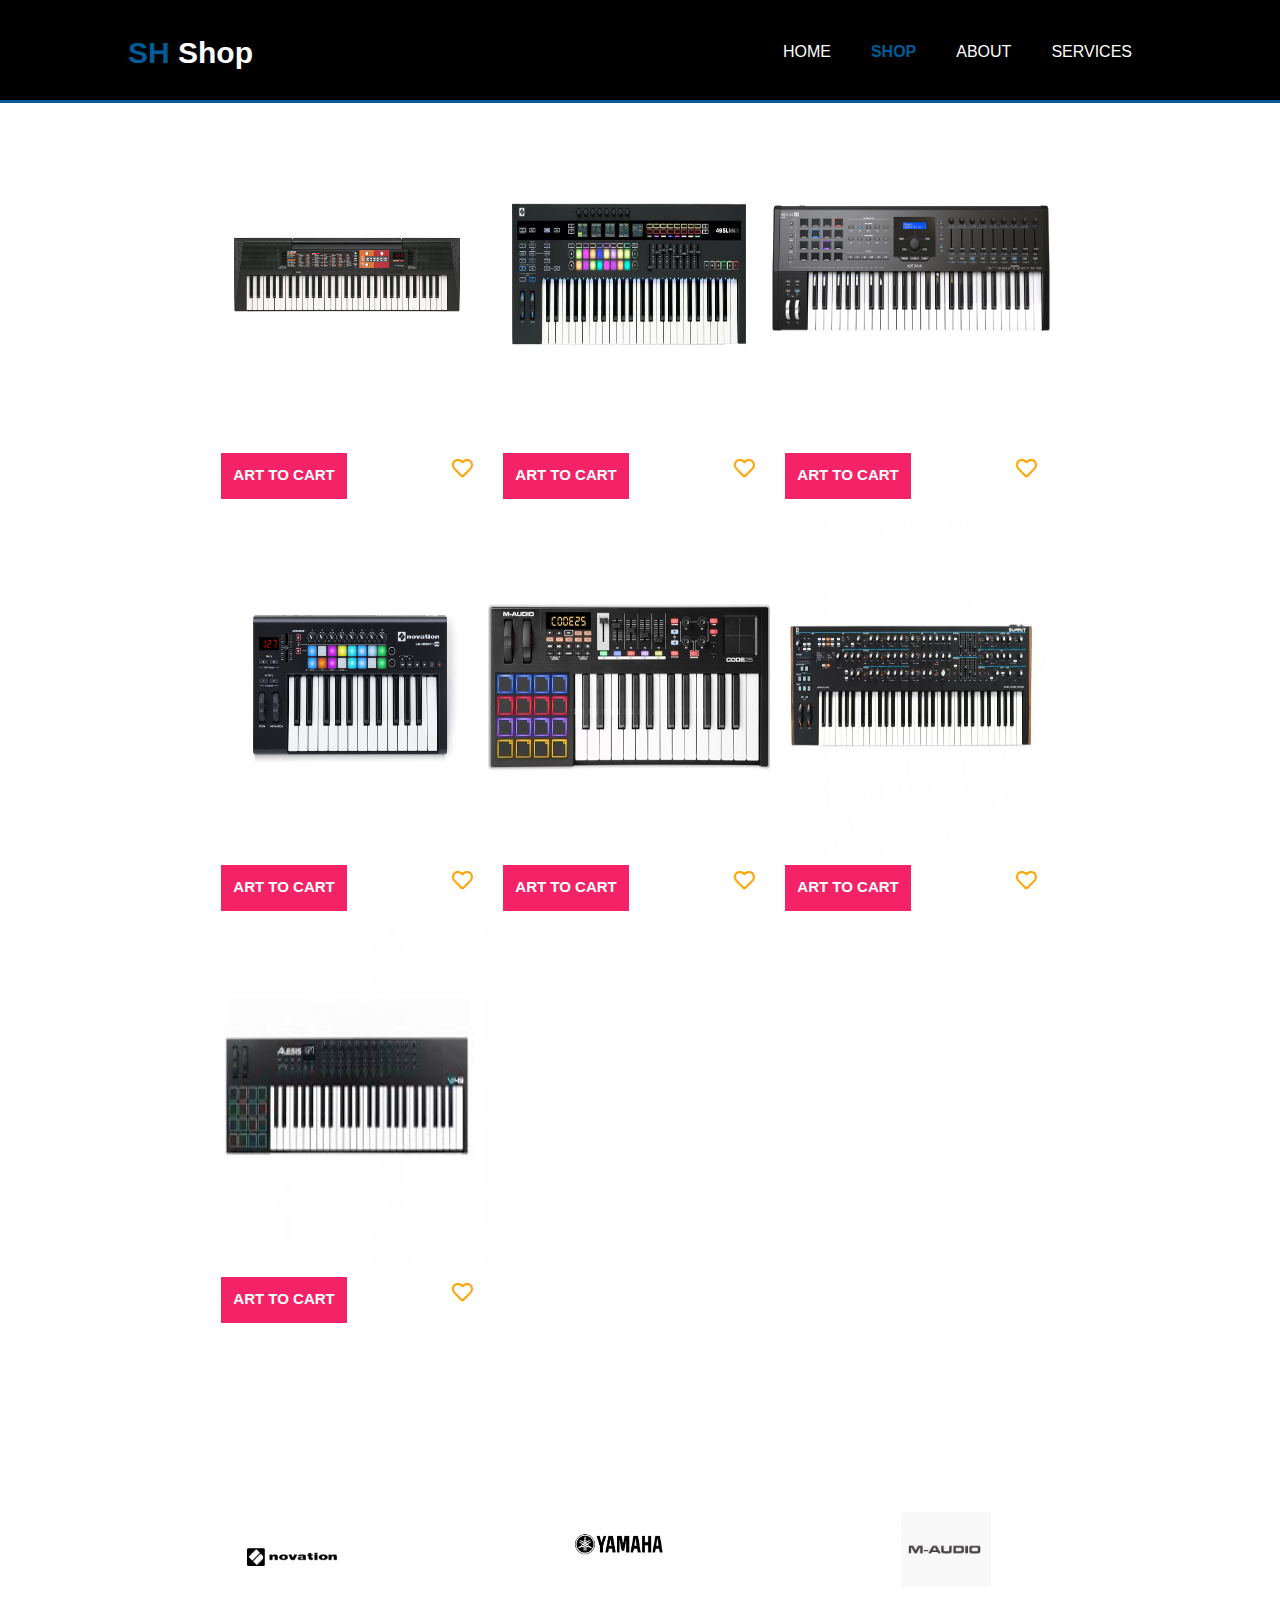
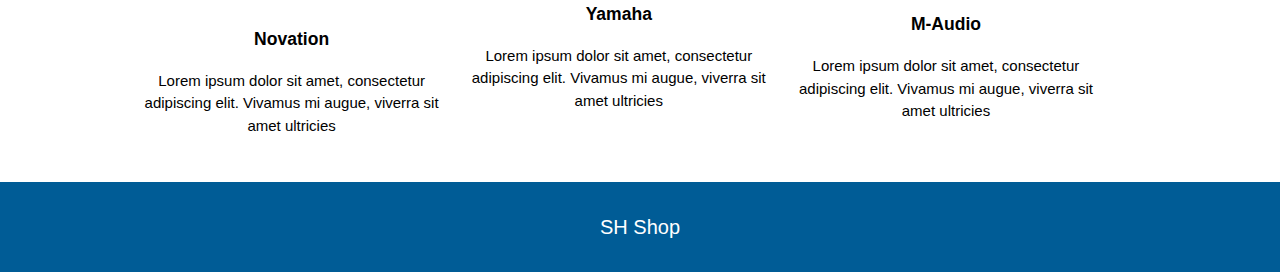
==== Do_an_PtWeb/shop.html @ 763d29c4 "Đồ án" ====
<!DOCTYPE html>
<html lang="en">
<head>
	<meta charset="UTF-8">
	<link rel="stylesheet" href="css/all.css">
	<link rel="stylesheet" href="css/style.css">
	<meta name="viewport" content="width=device-width">
	<title>Shop</title>
</head>
<body>
 <!-- HEADER -->
    <header>
      <div class="container">
        <div id="branding">
          <h1><span class="highlight">SH</span> Shop</h1>
        </div>
        <!-- NAV -->
        <nav>
          <ul>
            <li><a href="index.html">Home</a></li>
            <li class="current"><a href="shop.html">Shop</a></li>
            <li><a href="about.html">About</a></li>
            <li><a href="services.html">Services</a></li>
          </ul>
        </nav>
      </div>
    </header>






	<!-- Danh sách sản phẩm  -->
	<div class="dssanpham">
		<div class="sanpham">
			<a href="" class="anhsp"><img src="img/og1.jpg" alt=""></a>
			<div class="title-hover">
				<a href="" class="btnthem">ART TO CART</a>
				<a href="" class="wl"><i class="far fa-heart"></i></a>
			</div>

			<!-- <div class="title">
				<p class="tensp">Yamaha PSR-F51</p>
				<span class="giasp">$865.00</span>
			</div> -->
		</div>

		<div class="sanpham">
			<a href="" class="anhsp"><img src="img/og2.jpg" alt=""></a>
			<div class="title-hover">
				<a href="" class="btnthem">ART TO CART</a>
				<a href="" class="wl"><i class="far fa-heart"></i></a>
			</div>

			<!-- <div class="title">
				<p class="tensp">Novation 49SL</p>
				<span class="giasp">$865.00</span>
			</div> -->
		</div>

		<div class="sanpham">
			<a href="" class="anhsp"><img src="img/og3.jpg" alt=""></a>
			<div class="title-hover">
				<a href="" class="btnthem">ART TO CART</a>
				<a href="" class="wl"><i class="far fa-heart"></i></a>
			</div>

			<!-- <div class="title">
				<p class="tensp">Arturia Keylab 49</p>
				<span class="giasp">$865.00</span>
			</div> -->
		</div>
		<div class="sanpham">
			<a href="" class="anhsp"><img src="img/og4.jpg" alt=""></a>
			<div class="title-hover">
				<a href="" class="btnthem">ART TO CART</a>
				<a href="" class="wl"><i class="far fa-heart"></i></a>
			</div>

			<!-- <div class="title">
				<p class="tensp">Novation - Launchkey 25 Key USB MIDI</p>
				<span class="giasp">$865.00</span>
			</div> -->
		</div>
		<div class="sanpham">
			<a href="" class="anhsp"><img src="img/og5.jpg" alt=""></a>
			<div class="title-hover">
				<a href="" class="btnthem">ART TO CART</a>
				<a href="" class="wl"><i class="far fa-heart"></i></a>
			</div>

			<!-- <div class="title">
				<p class="tensp">M-Audio Code 25-Key</p>
				<span class="giasp">$865.00</span>
			</div> -->
		</div>
		<div class="sanpham">
			<a href="" class="anhsp"><img src="img/og6.jpg" alt=""></a>
			<div class="title-hover">
				<a href="" class="btnthem">ART TO CART</a>
				<a href="" class="wl"><i class="far fa-heart"></i></a>
			</div>

			<!-- <div class="title">
				<p class="tensp">Novation Summit Polyphonic Synthesizer</p>
				<span class="giasp">$865.00</span>
			</div> -->
		</div>
		<div class="sanpham">
			<a href="" class="anhsp"><img src="img/og7.jpg" alt=""></a>
			<div class="title-hover">
				<a href="" class="btnthem">ART TO CART</a>
				<a href="" class="wl"><i class="far fa-heart"></i></a>
			</div>

			<!-- <div class="title">
				<p class="tensp">Alesis VI49 Keyboard MIDI Controller</p>
				<span class="giasp">$865.00</span>
			</div> -->
		</div>
	</div> <!-- Danh sách sản phẩm -->

	  <!-- BOX -->
    <section id="boxes">
      <div class="container">
        <div class="box">
          <img src="./img/logo_novation.png">
          <h3>Novation</h3>
          <p>Lorem ipsum dolor sit amet, consectetur adipiscing elit. Vivamus mi augue, viverra sit amet ultricies</p>
        </div>
        <div class="box">
          <img src="./img/logo_yamaha.jpg">
          <h3>Yamaha</h3>
          <p>Lorem ipsum dolor sit amet, consectetur adipiscing elit. Vivamus mi augue, viverra sit amet ultricies</p>
        </div>
        <div class="box">
          <img src="./img/logo_m-audio.jpg">
          <h3>M-Audio</h3>
          <p>Lorem ipsum dolor sit amet, consectetur adipiscing elit. Vivamus mi augue, viverra sit amet ultricies</p>
        </div>
      </div>
    </section> <!-- SECTION -->

    <footer>
      <p>SH Shop</p>
    </footer>
</body>
</html>
---- Do_an_PtWeb/css/style.css ----
body{
  font: 15px/1.5 Arial, Helvetica,sans-serif;
  padding:0;
  margin:0;
  background-color:#ffffff;
}

/* Chung */
.container{
  width:80%;
  margin:auto;
  overflow:hidden;
}

ul{
  margin:0;
  padding:0;
}

.button_1{
  height:38px;
  background:#005c96;
  border:0;
  padding-left: 20px;
  padding-right:20px;
  color:#ffffff;
}

.dark{
  padding:15px;
  background:#35424a;
  color:#ffffff;
  margin-top:10px;
  margin-bottom:10px;
}

/* Header **/
header{
  background:#000;
  color:#ffffff;
  padding-top:30px;
  min-height:70px;
  border-bottom:#005c96 3px solid;
}

header a{
  color:#ffffff;
  text-decoration:none;
  text-transform: uppercase;
  font-size:16px;
}

header li{
  float:left;
  display:inline;
  padding: 0 20px 0 20px;
}

header #branding{
  float:left;
}

header #branding h1{
  margin:0;
}

header nav{
  float:right;
  margin-top:10px;
}

header .highlight, header .current a{
  color:#005c96;
  font-weight:bold;
}

header a:hover{
  color:#cccccc;
  font-weight:bold;
}

/* Showcase */
#showcase{
  min-height:660px;
  background:url('../img/showcase.jpg') no-repeat center -2px;
  background-size: 1519px;
  text-align:center;
  color:#ffffff;
}

#showcase h1{
  margin-top:60px;
  font-size:65px;
  margin-bottom:10px;
  color: #fff;
}

#showcase p{
  font-size:25px;
}

/* Newsletter */
#newsletter{
  padding:15px;
  color:#ffffff;
  background:#000;
}

#newsletter h1{
  float:left;
}

#newsletter form {
  float:right;
  margin-top:15px;
}

#newsletter input[type="email"]{
  padding:4px;
  height:25px;
  width:250px;
}

/* Boxes */
#boxes{
  margin-top:20px;
}

#boxes .box{
  float:left;
  text-align: center;
  width:30%;
  padding:10px;
}

#boxes .box img{
  width:90px;
}

/* Sidebar */
aside#sidebar{
  float:right;
  width:30%;
  margin-top:10px;
}

aside#sidebar .quote input, aside#sidebar .quote textarea{
  width:90%;
  padding:5px;
}

/* Main-col */
article#main-col{
  float:left;
  width:65%;
}

/* Services */
ul#services li{
  list-style: none;
  padding:20px;
  border: #cccccc solid 1px;
  margin-bottom:5px;
  background:#e6e6e6;
}

footer{
  padding:10px;
  margin-top:20px;
  color:#ffffff;
  background-color:#005c96;
  text-align: center;
  font-size: 20px;
}

/* Shop */
.dssanpham{
  width: 868px;
  height: 1379px;
  margin: auto;
}
.sanpham{
  width: 282px;
  height: 412.08px;
  float:left;
}
.anhsp img{
  width: 281.52px;
  height: 343.08px;
}
.tensp{
  width: 281.52px;
  height: 24px;
  color: #4B515D;
  font-weight: bold;
}
.giasp{
  width:281.52px;
  height: 28px;
  color:#373d49;
}
div.title{
  width: 281.52px;
  height: 52px;
}


a.btnthem{
    font-family: "Roboto", Sans-serif;
    font-weight: bold;
    text-transform: uppercase;
    text-decoration: none;
    font-style: normal;
    line-height: 2.9em;
    background-color: #f42367;
    width: 126.06px;
    height: 46.4px;
    display: block;
    text-align: center;
    color: #ffffff;
    float:left;
    margin-left: 15px;
}
.titlehover{
  width: 281.52px;
  height: 52px;
}
.wl{
  width: 21px;
  height: 20px;
  float:right;
  display: block;
  font-size: 21px;
  color: orange;
  margin-right: 15px;
}
.far fa-heart {

color:blue;
}

/*About*/
p.mail {
    color: #F42367;
    font: 16px Roboto,sans-serif;
    text-decoration: underline;
    padding-top: 11px;
    padding-left: 673px;
    background-image: url(../img/mail.jpg);
    background-repeat: no-repeat;
    background-position: 635px top;
}

p.service-hot-phone {
    font: 16px Roboto,sans-serif;
    color: #888888;
    padding-bottom: 5px;
    padding-left: 673px;
    background-image: url(../img/phone.jpg);
    background-repeat: no-repeat;
    background-position: 635px top;
}

p.service-hot-clock {
    font: 16px Roboto,sans-serif;
    color: #888888;
    padding-bottom: 5px;
    padding-left: 673px;
    background-image: url(../img/clock.jpg);
    background-repeat: no-repeat;
    background-position: 635px top;
}
p.service {
    color: #393B3F;
    font: 24px Roboto,sans-serif;
}

p.title-text {
    color: #94949F;
    font: 16px Roboto,sans-serif;
    padding-bottom: 2px;
}

p.title {
    color: #373d49;
    font: 32px Roboto,SANS-SERIF;
}
article.about{
    width:1041px;
    height:578px;
    padding: 150px 0px 0 168px;
}
img.app{
    width:150px;
    height:48px;
    padding-top: 50px;
}
img.aboutimg{
    width:568px;
    height:578px;
    float:left;
    margin-right:70px;
}

/* Reponsive web */
@media(max-width: 768px){
  header #branding,
  header nav,
  header nav li,
  #newsletter h1,
  #newsletter form,
  #boxes .box,
  /*article#main-col,*/
  aside#sidebar{
    float:none;
    text-align:center;
    width:100%;
  }

  header{
    padding-bottom:20px;
  }

  #showcase h1{
    margin-top:40px;
  }

  #newsletter button, .quote button{
    display:block;
    width:100%;
  }

  #newsletter form input[type="email"], .quote input, .quote textarea{
    width:100%;
    margin-bottom:5px;
  }
}
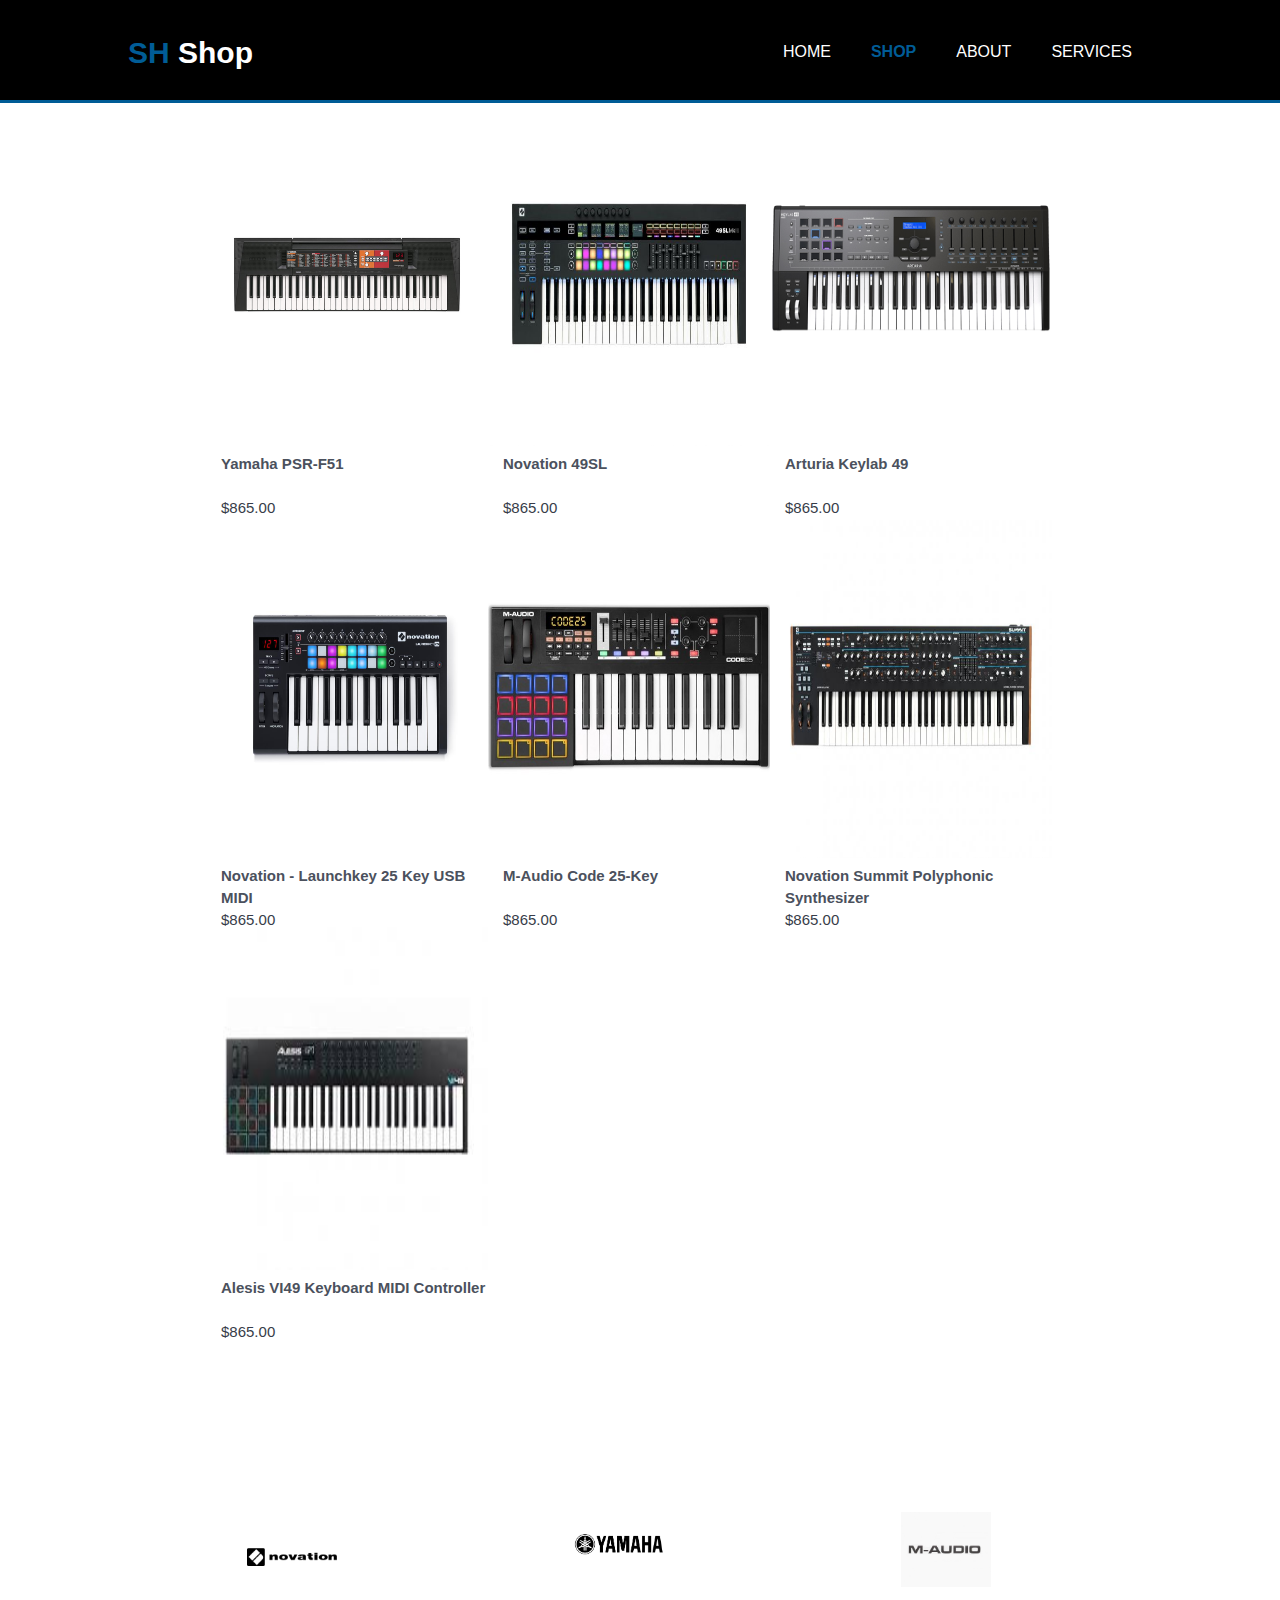
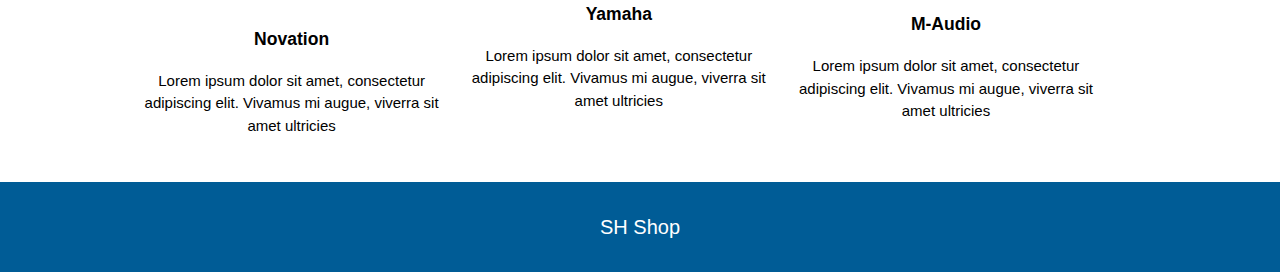
==== commit 668f00a6: "Them_lan1" ====
--- a/Do_an_PtWeb/shop.html
+++ b/Do_an_PtWeb/shop.html
@@ -35,15 +35,17 @@
 	<div class="dssanpham">
 		<div class="sanpham">
 			<a href="" class="anhsp"><img src="img/og1.jpg" alt=""></a>
+			<div class="title">
+				<p class="tensp">Yamaha PSR-F51</p>
+				<span class="giasp">$865.00</span>
+			</div>
+			
 			<div class="title-hover">
 				<a href="" class="btnthem">ART TO CART</a>
 				<a href="" class="wl"><i class="far fa-heart"></i></a>
 			</div>
 
-			<!-- <div class="title">
-				<p class="tensp">Yamaha PSR-F51</p>
-				<span class="giasp">$865.00</span>
-			</div> -->
+			
 		</div>
 
 		<div class="sanpham">
@@ -53,10 +55,10 @@
 				<a href="" class="wl"><i class="far fa-heart"></i></a>
 			</div>
 
-			<!-- <div class="title">
+			<div class="title">
 				<p class="tensp">Novation 49SL</p>
 				<span class="giasp">$865.00</span>
-			</div> -->
+			</div>
 		</div>
 
 		<div class="sanpham">
@@ -66,10 +68,10 @@
 				<a href="" class="wl"><i class="far fa-heart"></i></a>
 			</div>
 
-			<!-- <div class="title">
+			<div class="title">
 				<p class="tensp">Arturia Keylab 49</p>
 				<span class="giasp">$865.00</span>
-			</div> -->
+			</div>
 		</div>
 		<div class="sanpham">
 			<a href="" class="anhsp"><img src="img/og4.jpg" alt=""></a>
@@ -78,10 +80,10 @@
 				<a href="" class="wl"><i class="far fa-heart"></i></a>
 			</div>
 
-			<!-- <div class="title">
+			<div class="title">
 				<p class="tensp">Novation - Launchkey 25 Key USB MIDI</p>
 				<span class="giasp">$865.00</span>
-			</div> -->
+			</div>
 		</div>
 		<div class="sanpham">
 			<a href="" class="anhsp"><img src="img/og5.jpg" alt=""></a>
@@ -90,10 +92,10 @@
 				<a href="" class="wl"><i class="far fa-heart"></i></a>
 			</div>
 
-			<!-- <div class="title">
+			<div class="title">
 				<p class="tensp">M-Audio Code 25-Key</p>
 				<span class="giasp">$865.00</span>
-			</div> -->
+			</div>
 		</div>
 		<div class="sanpham">
 			<a href="" class="anhsp"><img src="img/og6.jpg" alt=""></a>
@@ -102,10 +104,10 @@
 				<a href="" class="wl"><i class="far fa-heart"></i></a>
 			</div>
 
-			<!-- <div class="title">
+			<div class="title">
 				<p class="tensp">Novation Summit Polyphonic Synthesizer</p>
 				<span class="giasp">$865.00</span>
-			</div> -->
+			</div>
 		</div>
 		<div class="sanpham">
 			<a href="" class="anhsp"><img src="img/og7.jpg" alt=""></a>
@@ -114,10 +116,10 @@
 				<a href="" class="wl"><i class="far fa-heart"></i></a>
 			</div>
 
-			<!-- <div class="title">
+			<div class="title">
 				<p class="tensp">Alesis VI49 Keyboard MIDI Controller</p>
 				<span class="giasp">$865.00</span>
-			</div> -->
+			</div>
 		</div>
 	</div> <!-- Danh sách sản phẩm -->
 
--- a/Do_an_PtWeb/css/style.css
+++ b/Do_an_PtWeb/css/style.css
@@ -183,25 +183,40 @@
   width: 282px;
   height: 412.08px;
   float:left;
+  position: relative;
+}
+
+.sanpham:hover .title{
+  display: none;
+}
+.sanpham:hover .title-hover{
+ display: block;
 }
 .anhsp img{
   width: 281.52px;
   height: 343.08px;
 }
 .tensp{
-  width: 281.52px;
-  height: 24px;
+  width: 99%;
+  margin-top: 0px;
+  margin-bottom: 10px;
   color: #4B515D;
   font-weight: bold;
 }
 .giasp{
-  width:281.52px;
-  height: 28px;
+  height: 18px;
   color:#373d49;
+  position: absolute;
+  bottom: 0px;
 }
 div.title{
   width: 281.52px;
   height: 52px;
+  position: all;
+  z-index: 2;
+  bottom: 15px;
+  margin-left: 15px;
+  transition: 3s;
 }
 
 
@@ -221,9 +236,14 @@
     float:left;
     margin-left: 15px;
 }
-.titlehover{
+.title-hover{
   width: 281.52px;
   height: 52px;
+  position: absolute;
+  z-index: 1;
+  bottom: 15px;
+  transition: 3s;
+  display: none;
 }
 .wl{
   width: 21px;
@@ -233,10 +253,6 @@
   font-size: 21px;
   color: orange;
   margin-right: 15px;
-}
-.far fa-heart {
-
-color:blue;
 }
 
 /*About*/
